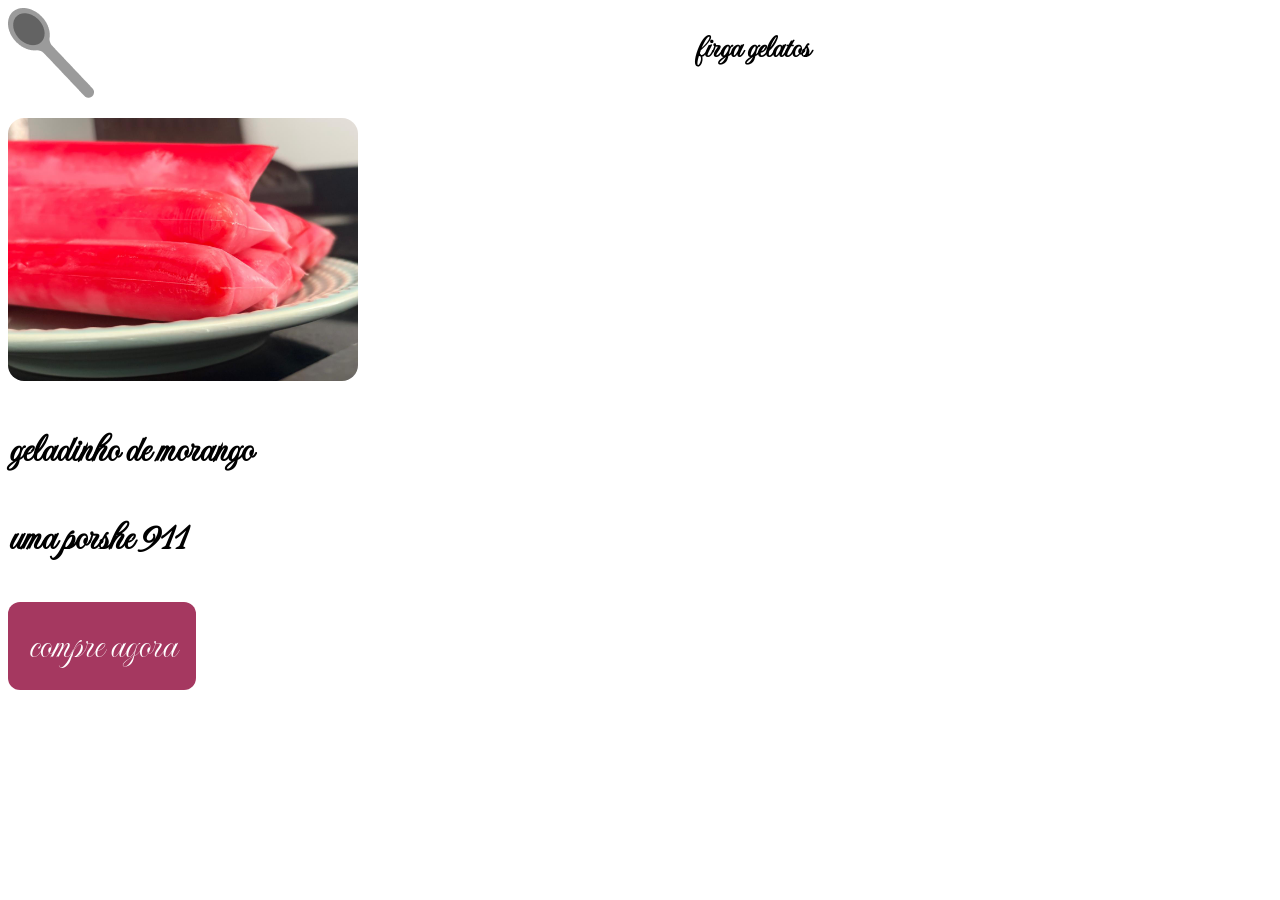
==== site-venda/site.html @ e8969b59 "feat: Starting   website" ====
<!DOCTYPE html>
<html lang="en">
<head>
    <meta charset="UTF-8">
    <meta name="viewport" content="width=device-width, initial-scale=1.0">
    <title>firga gelatos
    </title>
</head>
<body>
    <div id="cabecalho">
        <img src="images/logo.png" alt="">
        <h1>firga gelatos</h1>
    </div>

    <div class="card">
        <img src="images/geladinho_morango.jpg" alt="" class="img">
        <h3 id="nome">geladinho de morango</h3>
        <h3 id="preco">uma porshe 911</h3>
        <button class="btn">compre agora</button>
    </div>
</body>

<style>
@import url('https://fonts.googleapis.com/css2?family=Imperial+Script&display=swap');
    *{
        font-family: 'Imperial Script';
    }

    h1{
        margin-left: 600px;
    }

    #cabecalho{
        display: flex;
    }

    .img{
        width: 350px;
        border-radius: 16px;
    }

    #nome, #preco{
        font-size: 40px;
    }

    .card{
        margin-top: 20px;
    }

    .btn{
        background-color:#A53860 ;
        color: white;
        font-size: 40px;
        border: none;
        border-radius: 12px;
        padding: 20px ;
    }
    
</style>
</html>
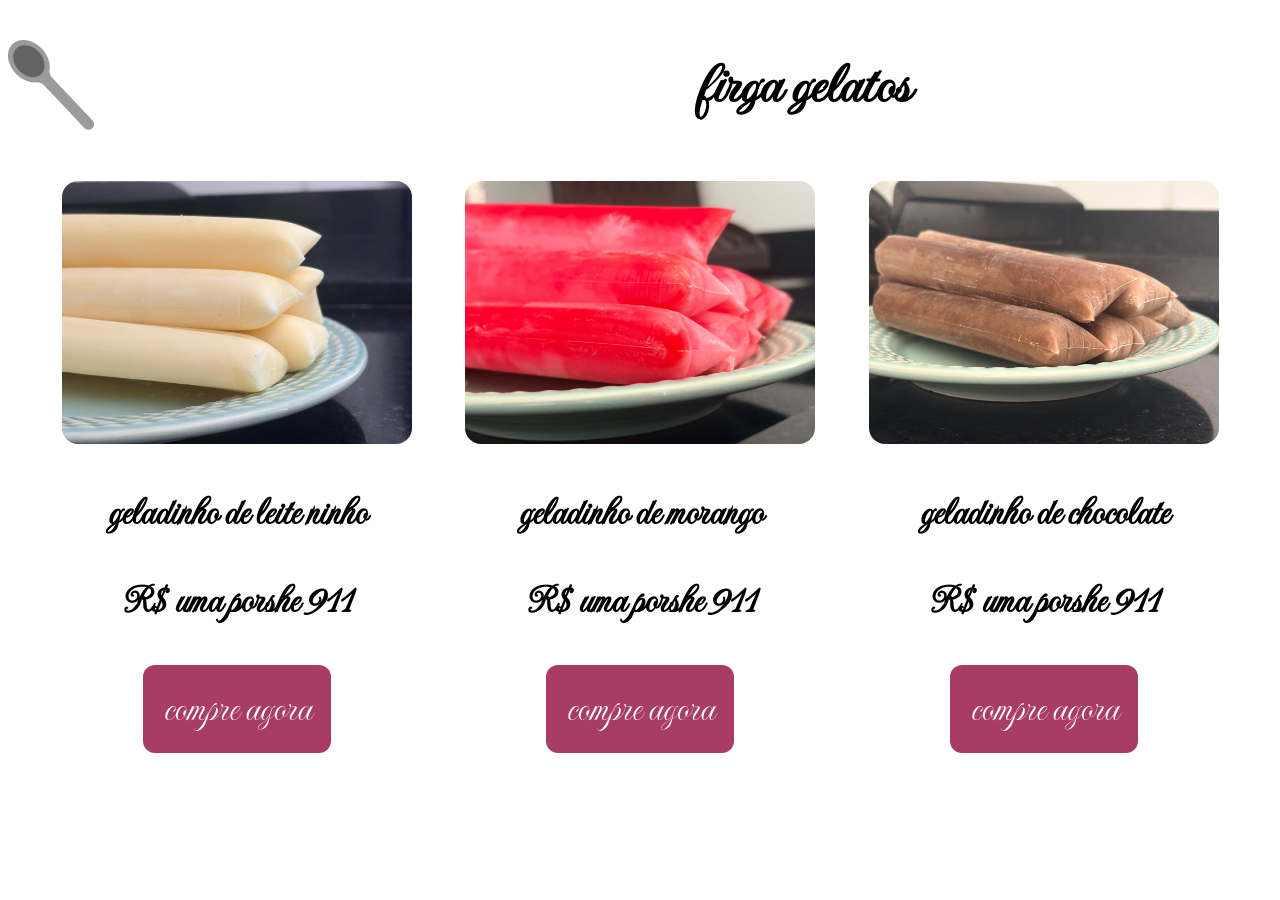
==== commit 63bd0a4e: "feat: Adding cards and hover to the buttons" ====
--- a/site-venda/site.html
+++ b/site-venda/site.html
@@ -12,11 +12,27 @@
         <h1>firga gelatos</h1>
     </div>
 
-    <div class="card">
-        <img src="images/geladinho_morango.jpg" alt="" class="img">
-        <h3 id="nome">geladinho de morango</h3>
-        <h3 id="preco">uma porshe 911</h3>
-        <button class="btn">compre agora</button>
+    <div id="telaprincipal">
+        <div class="card">
+            <img src="images/geladinho_ninho.jpg" alt="" class="img">
+            <h3 id="nome">geladinho de leite ninho</h3>
+            <h3 id="preco">R$ uma porshe 911</h3>
+            <button class="btn">compre agora</button>
+        </div>
+
+        <div class="card">
+            <img src="images/geladinho_morango.jpg" alt="" class="img">
+            <h3 id="nome">geladinho de morango</h3>
+            <h3 id="preco">R$ uma porshe 911</h3>
+            <button class="btn">compre agora</button>
+        </div>
+
+        <div class="card">
+            <img src="images/geladinho_chocolate.jpg" alt="" class="img">
+            <h3 id="nome">geladinho de chocolate</h3>
+            <h3 id="preco">R$ uma porshe 911</h3>
+            <button class="btn">compre agora</button>
+        </div>
     </div>
 </body>
 
@@ -28,10 +44,12 @@
 
     h1{
         margin-left: 600px;
+        font-size: 60px;
     }
 
     #cabecalho{
         display: flex;
+        align-items: center;
     }
 
     .img{
@@ -45,15 +63,27 @@
 
     .card{
         margin-top: 20px;
+        text-align: center;
     }
 
     .btn{
-        background-color:#A53860 ;
+        background-color:#a93c64 ;
         color: white;
         font-size: 40px;
         border: none;
         border-radius: 12px;
         padding: 20px ;
+        cursor: pointer;
+        transition: linear 0.5s;
+    }
+
+    #telaprincipal{
+        display: flex;
+        justify-content: space-evenly;
+    }
+
+    .btn:hover{
+        background-color: #ff96bc;
     }
     
 </style>
